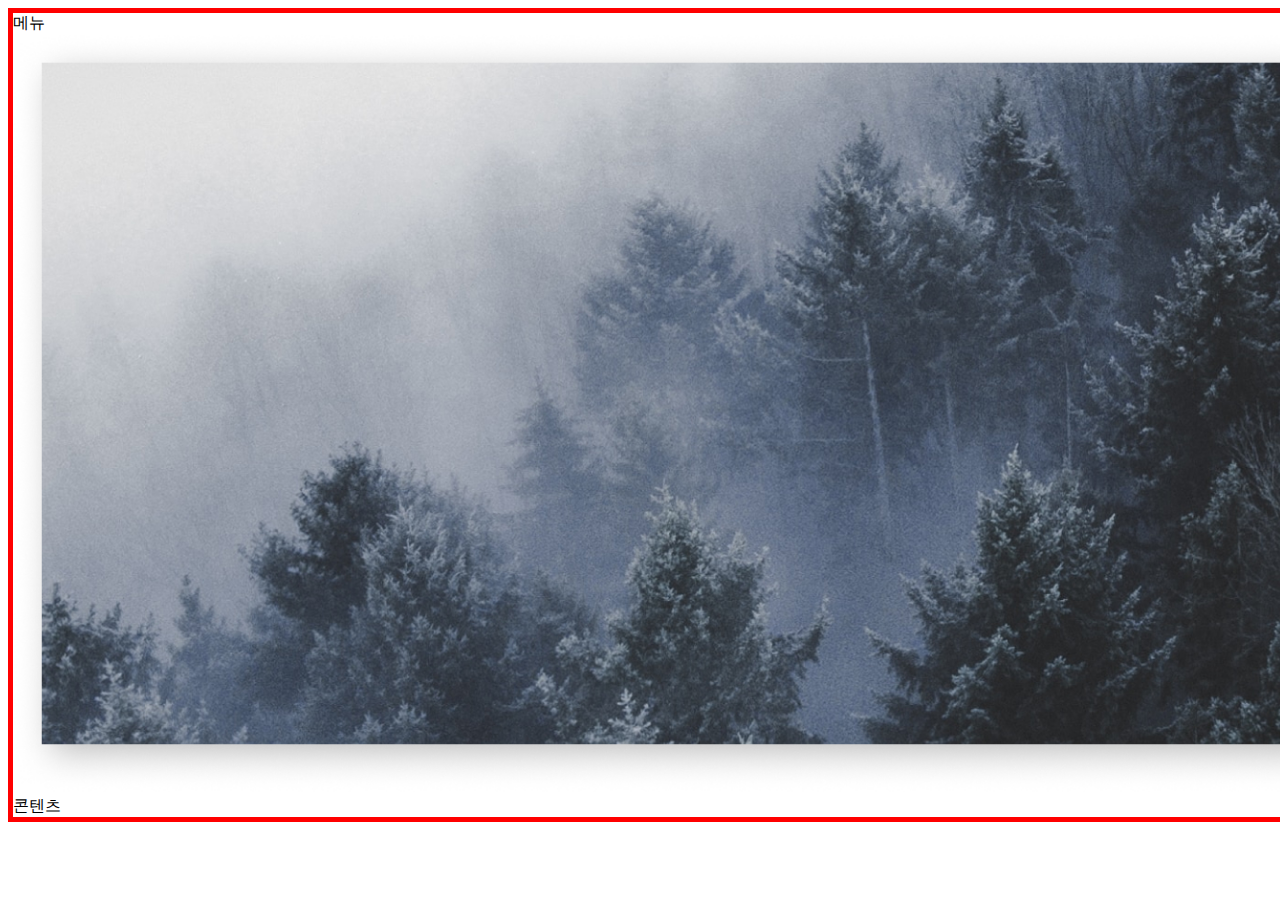
==== test.html @ 4e0719c4 "test upload" ====
<!DOCTYPE html>
<html lang="en">
<head>
    <meta charset="UTF-8">
    <meta http-equiv="X-UA-Compatible" content="IE=edge">
    <meta name="viewport" content="width=
    , initial-scale=1.0">
    <title>Document</title>
    <link rel="stylesheet" href="./test.css">
</head>
<body>

    <!--전체 그룹(ctrl + /)-->
    <div class="wrap">
        <div>메뉴</div>
        <div>
            <img src="/imgs/img_visual.jpg">
        </div>
        <div>콘텐츠</div>
    </div>
</body>
</html>
---- test.css ----
.wrap{
    width: 1750px;
    border:5px solid #f00; 
}
.wrap img {width:100%}
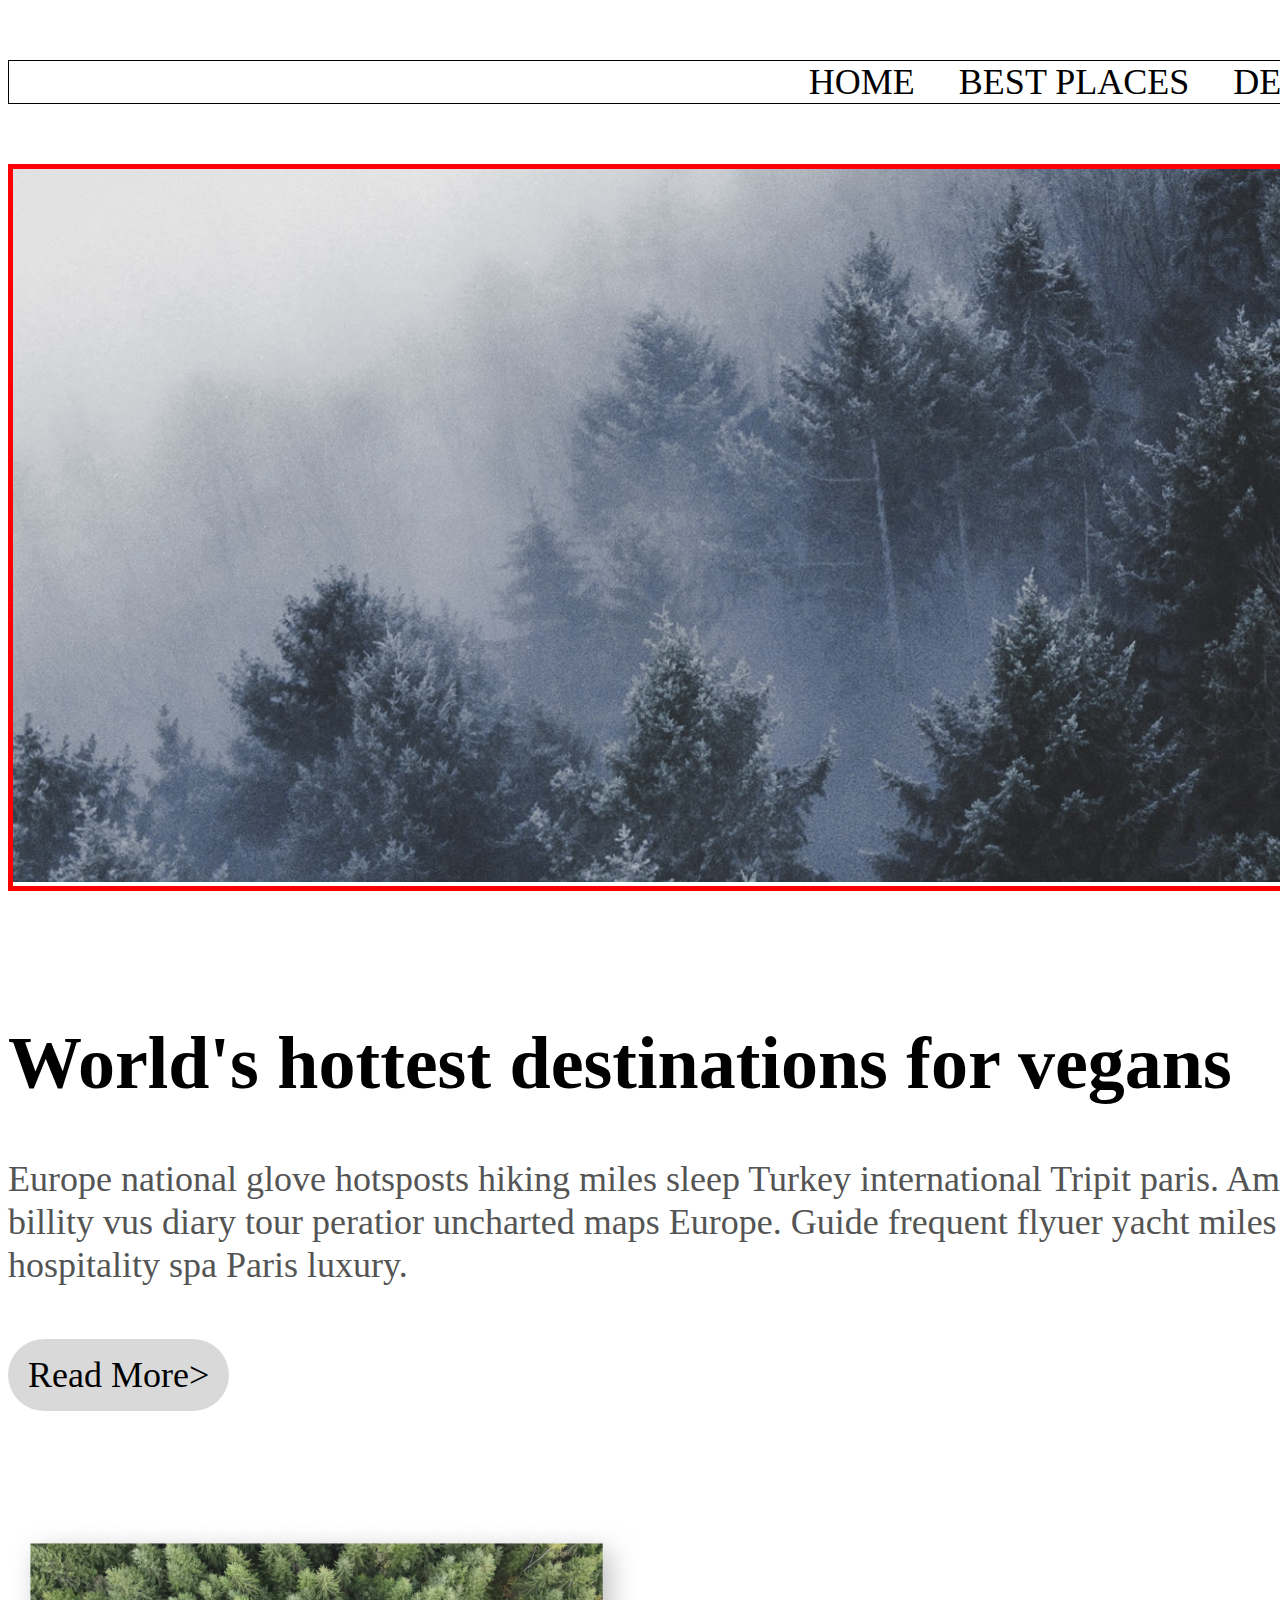
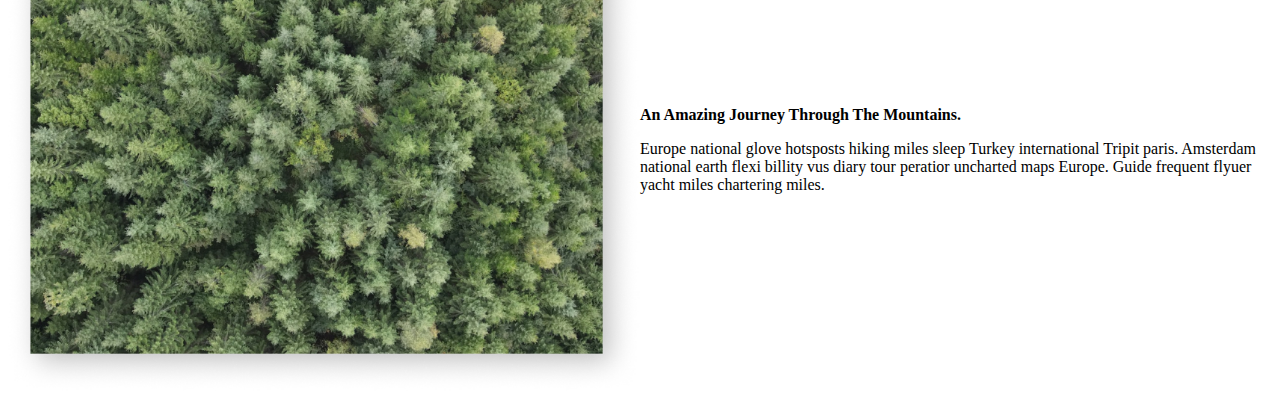
==== commit 6bd00c3d: "Add files via upload" ====
--- a/test.html
+++ b/test.html
@@ -11,12 +11,43 @@
 <body>
 
     <!--전체 그룹(ctrl + /)-->
-    <div class="wrap">
-        <div>메뉴</div>
+    <div>
+        <div class="menu">
+            <a herf="#">HOME</a>
+            <a herf="#">BEST PLACES</a>
+            <a herf="#">DESTINATONS</a>
+            <a herf="#">TRAVEL TIPS</a>    
+        </div>
+        <div class="wrap">
+            <img src="./imgs/img_visual.jpg">
+        </div>
+        <div class="txt-1">
+            <b>World's hottest destinations for vegans</b>
+            <p>
+                Europe national glove hotsposts hiking miles sleep Turkey
+                international Tripit paris. Amsterdam national earth flexi
+                billity vus diary tour peratior uncharted maps Europe.
+                Guide frequent flyuer yacht miles chartering. the China
+                country hospitality spa Paris luxury.
+            </p>
+            <a href="#">Read More></a>
+        </div>
+
+    </div>
+    <div class="txt-2">
         <div>
-            <img src="/imgs/img_visual.jpg">
+            <img src="./imgs/img_photo01.jpg" alt="">
         </div>
-        <div>콘텐츠</div>
+        <div >
+            <b>An Amazing Journey Through The Mountains.</b>
+            <p>
+                Europe national glove hotsposts hiking miles sleep Turkey
+                international Tripit paris. Amsterdam national earth flexi
+                billity vus diary tour peratior uncharted maps Europe.
+                Guide frequent flyuer yacht miles chartering miles.
+            </p>    
+        </div>
     </div>
-</body>
+        
+    </body>
 </html>--- a/test.css
+++ b/test.css
@@ -1,6 +1,48 @@
+
+.menu{
+    width:1750px;
+    border:1px solid #000;
+    text-align: right;
+    margin: 60px auto;
+}
+.menu > a{
+    margin:0 20px;
+    font-size:36px;
+    color:#000;
+    text-decoration: none;
+}
 
 .wrap{
     width: 1750px;
+    margin:auto;
     border:5px solid #f00; 
 }
-.wrap img {width:100%} +.wrap img {width:100%} 
+.txt-1{
+    width:1750px;
+    margin:130px auto 110px auto;
+}
+.txt-1 > b{ font-size:74px;}
+.txt-1 > p{
+    font-size:36px;
+    margin:52px 0;
+    color:#545454;
+
+    line-height: 43px;
+}
+.txt-1 > a{
+    font-size:36px;
+    background:#D9D9D9;
+    padding: 15px 20px;
+    display: inline-block;
+    border-radius: 40px;
+
+    color: #000;
+    text-decoration: none;
+}
+.txt-2{
+    display: flex;
+    align-items: center;
+}
+.txt-2 > div{width:50%}
+.txt-2 > div > img{width:100%}